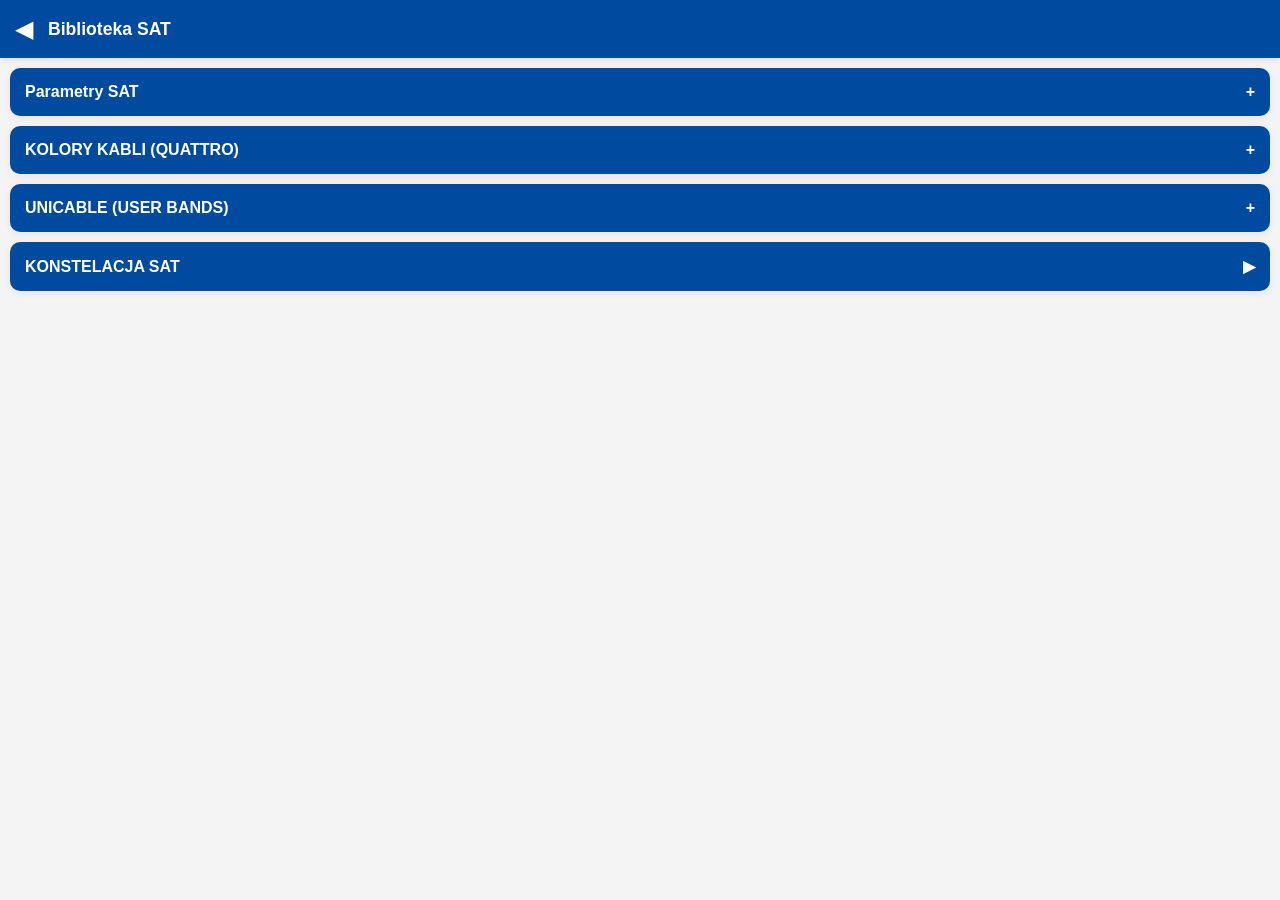
==== tools-src/bibliotekaSAT.html @ 99f19d2c "usniety system logowania , raporty i magazyn" ====
<!DOCTYPE html>
<html lang="pl">
<head>
    <meta charset="UTF-8">
    <meta name="viewport" content="width=device-width, initial-scale=1.0">
    <title>Biblioteka SAT</title>
    <link rel="stylesheet" href="../style.css">
    <style>
        body { font-family: sans-serif; margin: 0; background: var(--bg); color: var(--text); }
        header { background: #004ba0; color: white; padding: 15px; display: flex; align-items: center; }
        .btn-back { background: none; border: none; color: white; font-size: 1.5rem; cursor: pointer; margin-right: 15px; }
        .container { padding: 10px; }
        
        .accordion { background: var(--tile-bg); border-radius: 10px; margin-bottom: 10px; overflow: hidden; box-shadow: var(--tile-shadow); }
        .acc-header { background: #004ba0; color: white; padding: 15px; font-weight: bold; cursor: pointer; display: flex; justify-content: space-between; align-items: center; }
        .acc-content { 
            display: none; 
            padding: 0;             /* Usuwamy marginesy, by iframe wypełnił całą szerokość */
            border-top: 1px solid #eee; 
            background: #ffffff;    /* Zmieniamy tło z ciemnego na białe */
            color: #333;            /* Zmieniamy kolor tekstu na ciemny */
            height: 60vh;           /* Wysokość okna dla tabeli (70% ekranu) */
        }
        .acc-content.show { display: block; }
        /* Styl dla samego iframe, aby wypełnił blok akordeonu */
        .acc-content iframe {
            width: 100%;
            height: 100%;
            border: none;
            display: block;
        }

       
    </style>
</head>
<script>
// Motyw: kopiuj ustawienie z localStorage lub systemu
function applyTheme() {
    let theme = localStorage.getItem('theme');
    if (!theme) {
        theme = window.matchMedia('(prefers-color-scheme: dark)').matches ? 'dark' : 'light';
    }
    document.documentElement.setAttribute('data-theme', theme);
}
applyTheme();
</script>
<body>

<header>
    <button class="btn-back" onclick="window.location.replace('../index.html')">◀</button>
    <h1 style="margin:0; font-size: 1.1rem;">Biblioteka SAT</h1>
</header>

<div class="container">
    

    <div class="accordion">
        <div class="acc-header" onclick="toggleAcc(this)">Parametry SAT <span>+</span></div>
        <div class="acc-content">
           <iframe id="content-frame" src="docs/ParametrySAT.html"></iframe>
        </div>
    </div>
    
    <div class="accordion">
        <div class="acc-header" onclick="toggleAcc(this)">KOLORY KABLI (QUATTRO) <span>+</span></div>
        <div class="acc-content">
            <iframe id="content-frame" src="docs/kolorySat.html"></iframe>
        </div>
    </div>

    <div class="accordion">
        <div class="acc-header" onclick="toggleAcc(this)">UNICABLE (USER BANDS) <span>+</span></div>
        <div class="acc-content">
           <iframe id="content-frame" src="docs/UnicablePB.html"></iframe>
        </div>
    </div>

    <div class="accordion">
        <div class="acc-header" onclick="window.location.href='docs/KonstelacjaSat.html'"><span>KONSTELACJA SAT</span><span>▶</span></div>
    </div>

</div>

<script>
    // Podmień istniejącą funkcję toggleAcc na tę poniżej:
function toggleAcc(header) {
    const content = header.nextElementSibling;
    // Zmieniamy tylko w sekcjach z rozwijanym kontentem
    if (!content || !content.classList.contains('acc-content')) return;
    const span = header.querySelector('span');
    // Zmieniamy tylko +/− w sekcjach z acc-content
    const allHeaders = document.querySelectorAll('.acc-header');
    allHeaders.forEach(h => {
        const c = h.nextElementSibling;
        const s = h.querySelector('span');
        if (c && c.classList.contains('acc-content')) {
            c.classList.remove('show');
            if (s) s.innerText = '+';
        }
    });
    // Otwieramy/zamykamy klikniętą sekcję
    const isOpening = !content.classList.contains('show');
    if (isOpening) {
        content.classList.add('show');
        if (span) span.innerText = '−';
    }
}
</script>
</body>
</html>
---- style.css ----
/* --- MOTYW JASNY --- */
:root {
    --bg: #f4f4f4;
    --text: #202124;
    --tile-bg: #fff;
    --tile-border: #e0e0e0;
    --tile-shadow: 0 2px 8px rgba(0,0,0,0.07);
    --primary-color: #1a73e8;
    --bg-color: #f8f9fa;
    --tile-color: #ffffff;
    --text-color: #202124;
}

* {
    box-sizing: border-box;
    margin: 0;
    padding: 0;
    font-family: 'Segoe UI', Roboto, sans-serif;
}

body {
    background: var(--bg) !important;
    color: var(--text) !important;
    transition: background 0.3s, color 0.3s;
}

.tile {
    background: var(--tile-bg);
    border: 1px solid var(--tile-border);
    box-shadow: var(--tile-shadow);
    color: var(--text);
    transition: background 0.3s, color 0.3s, box-shadow 0.3s;
}



body {
    background-color: var(--bg-color);
    transition: background 0.3s, color 0.3s, box-shadow 0.3s;
}

#app {
    display: flex;
    flex-direction: column;
    height: 100vh;
}

header {
    background: var(--primary-color);
    color: white;
    padding: 20px;
    text-align: center;
    font-weight: bold;
    box-shadow: 0 2px 5px rgba(0,0,0,0.1);
}

/* Magia siatki 2x2 */
.grid-container {
    display: grid;
    grid-template-columns: 1fr 1fr; /* Dwie równe kolumny */
    gap: 12px;
    padding: 12px;
    flex: 1;
    align-content: start; /* Kafelki zaczną się od góry */
}

.tile {
    background: var(--tile-color);
    border-radius: 10px;
    display: flex;
    flex-direction: column;
    justify-content: center;
    align-items: center;
    aspect-ratio: 2 / 1; /* Prostokąt poziomy, niższy kafelek */
    min-height: 60px;
    max-height: 90px;
    width: 100%;
    padding: 6px 0 4px 0;
    overflow: hidden;
    position: relative;
    box-shadow: 0 4px 6px rgba(0,0,0,0.05);
    border: 1px solid #e0e0e0;
    transition: transform 0.1s;
    cursor: pointer;
    opacity: 0;
    transform: translateY(30px) scale(0.98);
    animation: tileFadeIn 0.5s cubic-bezier(.4,1.4,.6,1) forwards;
}

.tile:nth-child(1) { animation-delay: 0.05s; }
.tile:nth-child(2) { animation-delay: 0.10s; }
.tile:nth-child(3) { animation-delay: 0.15s; }
.tile:nth-child(4) { animation-delay: 0.20s; }
.tile:nth-child(5) { animation-delay: 0.25s; }
.tile:nth-child(6) { animation-delay: 0.30s; }
.tile:nth-child(7) { animation-delay: 0.35s; }
.tile:nth-child(8) { animation-delay: 0.40s; }
.tile:nth-child(9) { animation-delay: 0.45s; }
.tile:nth-child(10) { animation-delay: 0.50s; }
.tile:nth-child(11) { animation-delay: 0.55s; }
.tile:nth-child(12) { animation-delay: 0.60s; }

@keyframes tileFadeIn {
    to {
        opacity: 1;
        transform: translateY(0) scale(1);
    }
}

/* Efekt hover na kafelkach */
.tile:hover {
    box-shadow: 0 8px 24px rgba(26,115,232,0.10), 0 1.5px 6px rgba(0,0,0,0.04);
    transform: scale(1.03);
    transition: box-shadow 0.2s, transform 0.2s;
    z-index: 2;
}

/* Animacja kliknięcia przycisku */
button:active {
    transform: scale(0.96);
    filter: brightness(0.95);
    transition: transform 0.08s, filter 0.08s;
}

/* Efekt naciśnięcia palcem */
.tile:active {
    transform: scale(0.95);
    background-color: #e8f0fe;
}

.icon {
    font-size: 2.1rem;
    margin-bottom: 4px;
    line-height: 1;
    max-width: 90%;
    overflow: hidden;
    text-overflow: ellipsis;
}

.label {
    font-weight: 500;
    color: var(--text-color);
    font-size: 0.92rem;
    max-width: 92%;
    text-align: center;
    white-space: nowrap;
    overflow: hidden;
    text-overflow: ellipsis;
}

footer {
    text-align: center;
    padding: 10px;
    font-size: 0.8rem;
    color: #70757a;
}

/* Efekt "ładowania" przy długim kliknięciu */
.price-item:active {
    background-color: #fce8e6; /* Delikatny czerwony sugerujący usunięcie */
    transition: background-color 0.8s;
}
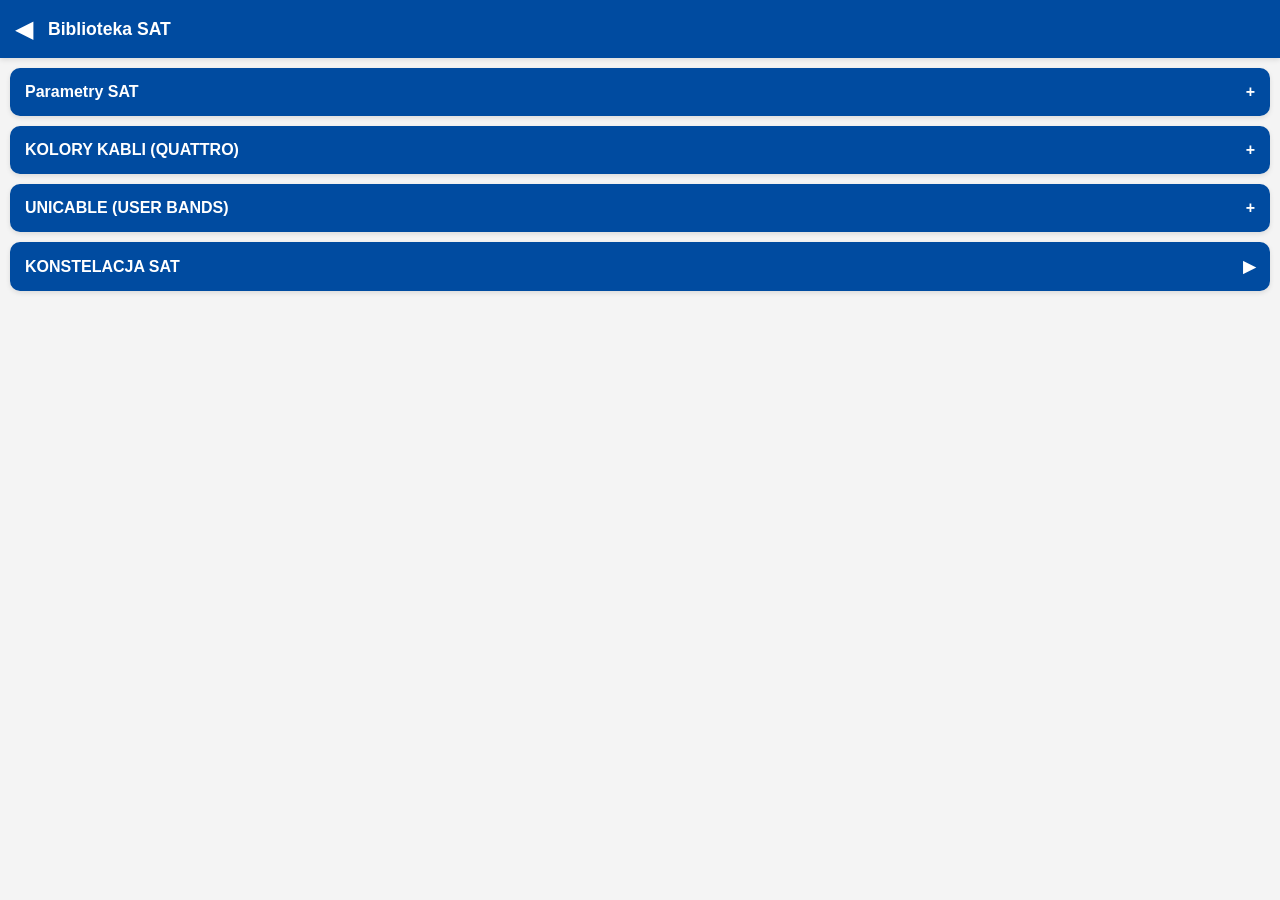
==== commit 93763149: "drobne poporawki i sprawnienia" ====
--- a/tools-src/bibliotekaSAT.html
+++ b/tools-src/bibliotekaSAT.html
@@ -6,43 +6,19 @@
     <title>Biblioteka SAT</title>
     <link rel="stylesheet" href="../style.css">
     <style>
-        body { font-family: sans-serif; margin: 0; background: var(--bg); color: var(--text); }
+        body { margin: 0; background: #fff; color: #000; }
         header { background: #004ba0; color: white; padding: 15px; display: flex; align-items: center; }
         .btn-back { background: none; border: none; color: white; font-size: 1.5rem; cursor: pointer; margin-right: 15px; }
         .container { padding: 10px; }
-        
-        .accordion { background: var(--tile-bg); border-radius: 10px; margin-bottom: 10px; overflow: hidden; box-shadow: var(--tile-shadow); }
+        .accordion { background: #f5f5f5; border-radius: 10px; margin-bottom: 10px; overflow: hidden; box-shadow: 0 2px 5px rgba(0,0,0,0.1); }
         .acc-header { background: #004ba0; color: white; padding: 15px; font-weight: bold; cursor: pointer; display: flex; justify-content: space-between; align-items: center; }
-        .acc-content { 
-            display: none; 
-            padding: 0;             /* Usuwamy marginesy, by iframe wypełnił całą szerokość */
-            border-top: 1px solid #eee; 
-            background: #ffffff;    /* Zmieniamy tło z ciemnego na białe */
-            color: #333;            /* Zmieniamy kolor tekstu na ciemny */
-            height: 60vh;           /* Wysokość okna dla tabeli (70% ekranu) */
-        }
+        .acc-content { display: none; padding: 0; border-top: 1px solid #eee; background: #fff; color: #333; height: 60vh; }
         .acc-content.show { display: block; }
-        /* Styl dla samego iframe, aby wypełnił blok akordeonu */
-        .acc-content iframe {
-            width: 100%;
-            height: 100%;
-            border: none;
-            display: block;
-        }
-
-       
+        .acc-content iframe { width: 100%; height: 100%; border: none; display: block; }
     </style>
 </head>
 <script>
-// Motyw: kopiuj ustawienie z localStorage lub systemu
-function applyTheme() {
-    let theme = localStorage.getItem('theme');
-    if (!theme) {
-        theme = window.matchMedia('(prefers-color-scheme: dark)').matches ? 'dark' : 'light';
-    }
-    document.documentElement.setAttribute('data-theme', theme);
-}
-applyTheme();
+
 </script>
 <body>
 
@@ -82,7 +58,7 @@
 </div>
 
 <script>
-    // Podmień istniejącą funkcję toggleAcc na tę poniżej:
+    
 function toggleAcc(header) {
     const content = header.nextElementSibling;
     // Zmieniamy tylko w sekcjach z rozwijanym kontentem
--- a/style.css
+++ b/style.css
@@ -1,5 +1,27 @@
+/* Responsywność bannerów */
+.banner-offline, .banner-error, .banner-ios {
+        max-width: 100vw;
+        box-sizing: border-box;
+        font-size: 1rem;
+        padding: 10px 8px;
+        word-break: break-word;
+        left: 0;
+        right: 0;
+}
 
-/* --- MOTYW JASNY --- */
+@media (max-width: 400px) {
+    .banner-offline, .banner-error, .banner-ios {
+        font-size: 0.92rem;
+        padding: 8px 4px;
+    }
+    .banner-ios button,
+    .banner-error button {
+        font-size: 0.92rem;
+        padding: 4px 10px;
+    }
+}
+
+
 :root {
     --bg: #f4f4f4;
     --text: #202124;
@@ -19,11 +41,6 @@
     font-family: 'Segoe UI', Roboto, sans-serif;
 }
 
-body {
-    background: var(--bg) !important;
-    color: var(--text) !important;
-    transition: background 0.3s, color 0.3s;
-}
 
 .tile {
     background: var(--tile-bg);
@@ -38,6 +55,9 @@
 body {
     background-color: var(--bg-color);
     transition: background 0.3s, color 0.3s, box-shadow 0.3s;
+    background: var(--bg) !important;
+    color: var(--text) !important;
+ 
 }
 
 #app {
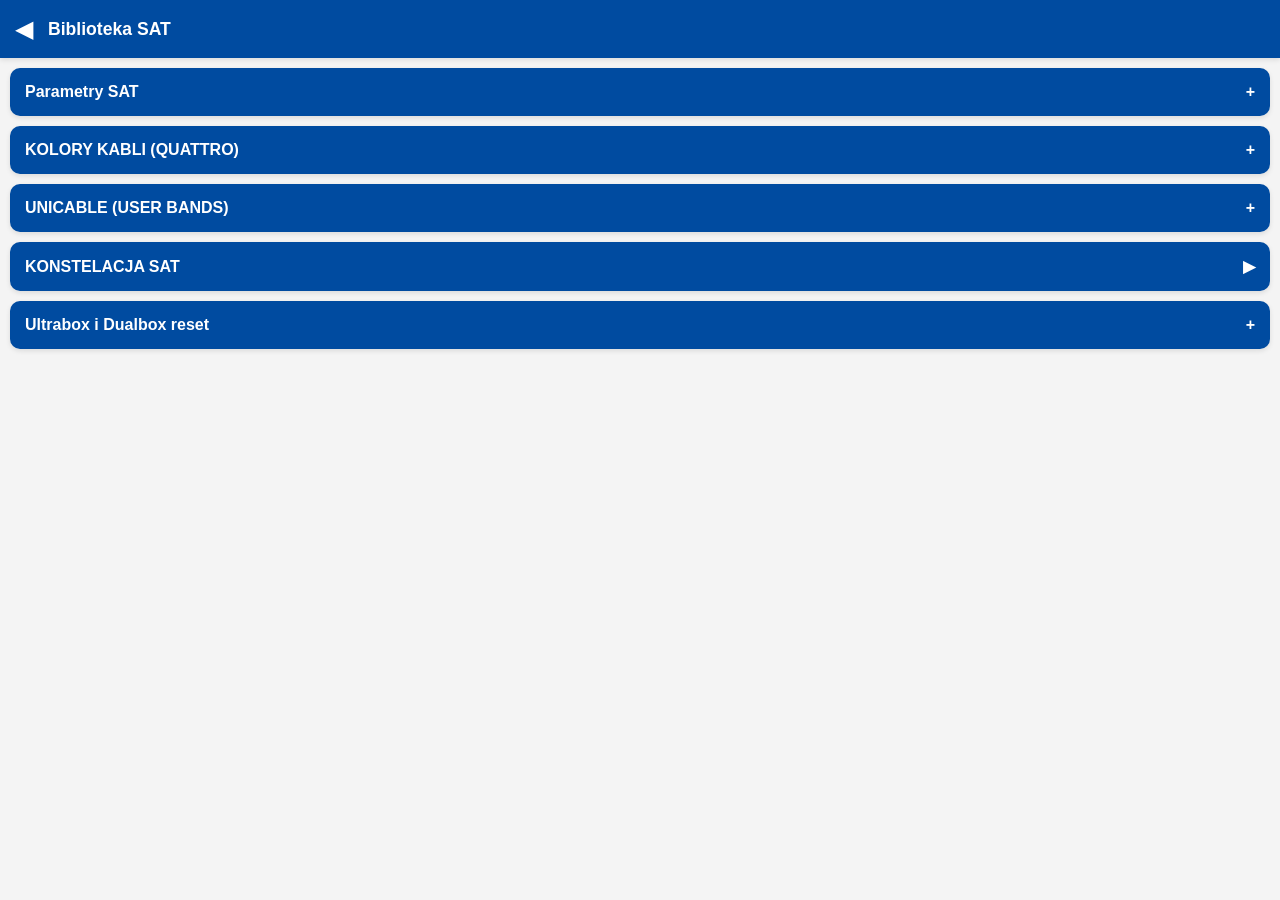
==== commit 0467cf6f: "Add accordion section for Ultrabox and Dualbox reset" ====
--- a/tools-src/bibliotekaSAT.html
+++ b/tools-src/bibliotekaSAT.html
@@ -55,6 +55,13 @@
         <div class="acc-header" onclick="window.location.href='docs/KonstelacjaSat.html'"><span>KONSTELACJA SAT</span><span>▶</span></div>
     </div>
 
+    <div class="accordion">
+        <div class="acc-header" onclick="toggleAcc(this)">Ultrabox i Dualbox reset <span>+</span></div>
+        <div class="acc-content">
+           <iframe id="content-frame" src="docs/NC_PLUS_RESET.html"></iframe>
+        </div>
+    </div>
+
 </div>
 
 <script>
@@ -83,4 +90,4 @@
 }
 </script>
 </body>
-</html>+</html>
--- a/style.css
+++ b/style.css
@@ -114,12 +114,7 @@
 .tile:nth-child(4) { animation-delay: 0.20s; }
 .tile:nth-child(5) { animation-delay: 0.25s; }
 .tile:nth-child(6) { animation-delay: 0.30s; }
-.tile:nth-child(7) { animation-delay: 0.35s; }
-.tile:nth-child(8) { animation-delay: 0.40s; }
-.tile:nth-child(9) { animation-delay: 0.45s; }
-.tile:nth-child(10) { animation-delay: 0.50s; }
-.tile:nth-child(11) { animation-delay: 0.55s; }
-.tile:nth-child(12) { animation-delay: 0.60s; }
+
 
 @keyframes tileFadeIn {
     to {
